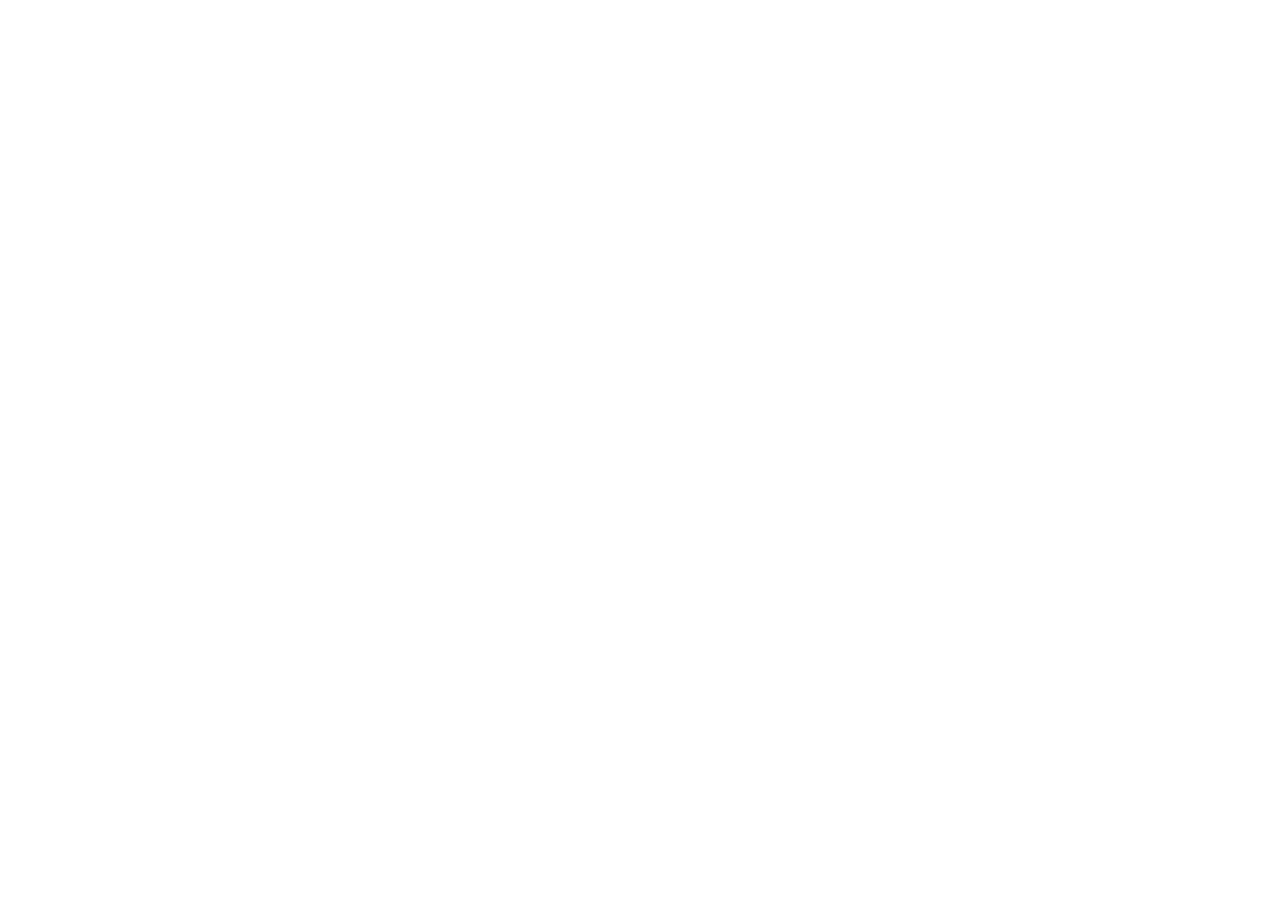
==== index-old.html @ 3f6f70b8 "Create index-old.html" ====
<!-- <!DOCTYPE html>
<html lang="en">
<head>
    <meta charset="UTF-8">
    <meta name="viewport" content="width=device-width, initial-scale=1.0">
    <title>Booking</title>
    <link href="https://cdn.jsdelivr.net/npm/bootstrap@5.3.3/dist/css/bootstrap.min.css" rel="stylesheet" integrity="sha384-QWTKZyjpPEjISv5WaRU9OFeRpok6YctnYmDr5pNlyT2bRjXh0JMhjY6hW+ALEwIH" crossorigin="anonymous">
    <script src="https://cdn.jsdelivr.net/npm/@popperjs/core@2.11.8/dist/umd/popper.min.js" integrity="sha384-I7E8VVD/ismYTF4hNIPjVp/Zjvgyol6VFvRkX/vR+Vc4jQkC+hVqc2pM8ODewa9r" crossorigin="anonymous"></script>
    <script src="https://cdn.jsdelivr.net/npm/bootstrap@5.3.3/dist/js/bootstrap.min.js" integrity="sha384-0pUGZvbkm6XF6gxjEnlmuGrJXVbNuzT9qBBavbLwCsOGabYfZo0T0to5eqruptLy" crossorigin="anonymous"></script>
    <link rel="stylesheet" href="https://cdnjs.cloudflare.com/ajax/libs/font-awesome/7.0.1/css/all.min.css">
    <link rel="stylesheet" href="style.css">
    </head>
<body>

    <nav class="navbar navbar-expand-lg m-3 ">
        <div class="container-fluid d-flex align-items-center ">
            
            <a href="#" class="navbar-brand fw-bold d-flex align-items-center ms-3 p-1 mb-2 mb-lg-0" style="width: 7em;">
                <img src="assets/images/logo.png" style="width: 40%;"  alt="logo">
                Booking
            </a>
            
            <button class="navbar-toggler primary-button" type="button" data-bs-toggle="collapse" data-bs-target="#nav">
                <span class="navbar-toggler-icon"></span>
            </button>

            <div class="collapse navbar-collapse" id="nav">

                <ul class="navbar-nav me-auto mb-2 mb-lg-0">
                    <li class="nav-item dropdown">
                        <a href="#" class="nav-link dropdown-toggle" role="button" data-bs-toggle="dropdown">Listings</a>
                        <ul class="dropdown-menu">
                            <li><a class="dropdown-item" href="#">Something</a></li>
                            <li><a class="dropdown-item" href="#">Something</a></li>
                        </ul>
                    </li>
                    <li class="nav-item dropdown">
                        <a href="#" class="nav-link dropdown-toggle" role="button" data-bs-toggle="dropdown">Pages</a>
                        <ul class="dropdown-menu">
                            <li><a class="dropdown-item" href="#">Something</a></li>
                            <li><a class="dropdown-item" href="#">Something</a></li>
                        </ul>
                    </li>
                    <li class="nav-item dropdown">
                        <a href="#" class="nav-link dropdown-toggle" role="button" data-bs-toggle="dropdown">Accounts</a>
                        <ul class="dropdown-menu">
                            <li><a href="#" class="dropdown-item">Something</a></li>
                            <li><a href="#" class="dropdown-item">Something</a></li>
                        </ul>
                    </li>
                </ul>


                <ul class="navbar-nav ms-auto">
                    <li class="nav-item">
                        <a href="#" class="nav-link active d-flex align-items-center mx-2">
                        <i class="fa-solid fa-hotel fa-lg"></i>Home</a>
                    </li>
                    <li class="nav-item">
                        <a href="#" class="nav-link d-flex align-items-center mx-2 ">
                        <i class="fa-solid fa-plane fa-lg"></i>Flight</a>
                    </li>
                    <li class="nav-item">
                        <a href="#" class="nav-link d-flex align-items-center mx-2">
                        <i class="fa-solid fa-earth-americas fa-lg"></i>Tour</a>
                    </li>
                    <li class="nav-item">
                        <a href="#" class="nav-link d-flex align-items-center mx-2">
                        <i class="fa-solid fa-taxi fa-lg"></i>Cab</a>
                    </li>
                </ul>

            </div>
            <button class="btn ms-5  btn-outline-secondary"><i class="fa-solid fa-bell"></i></button>
                <a class="btn ms-3" href=""><img width="40em" src="assets/icons/owner-img.webp" alt=""></a>
        </div>
    </nav>

   

    

    <section class="search-area">
        <div class="container mt-5">
            <div class="row">

             <div class="col col-lg-6 ">
                <div class="row mx-auto">
                    <h1 class="fw-bold fs-700">Find the top Hotels nearby.</h1>
                </div>

                <div class="row mx-auto">
                    <p class="para my-3">We bring you only a stay option, but an experience in your budget to enjoy the luxury.</p>
                </div>

                <div class="row mx-auto">
                    <div>
                    <button class="btn-clr btn-bg-clr primary-button">Discover Now</button>
                    <button class="btn "><i class="fa-regular fa-circle-play fa-2xl"></i>Watch our story</button>
                    </div>
                </div>

                <div class="row mx-auto">
                    <h3 class="fs-300 fw-bold py-5">Check availblity</h3>
                </div>
            </div>

                <div class="col-12 col-lg-6">
                <img width="90%" class="rounded-5 mx-auto" src="assets/images/pool-image.png" alt="">
                </div>
        
            <div>
            
            <form class="row px-4 py-4 search rounded-5">
                <div class="col-lg-3 mx-2 d-flex align-items-center">
                    <i class="fa-solid fa-location-dot"></i>
                    <div class="vstack">
                        <label for="location" class="fw-light">Location</label>
                        <input type="text" id="location" placeholder="Select-Location">
                </div>
                </div>

                <div class="col-lg-3 mx-2 d-flex align-items-center">
                    <i class="fa-solid fa-calendar-days"></i>
                    <div class="vstack">
                        <label for="location" class="fw-light">Checkin-out</label>
                        <input type="text" id="location" placeholder="19 sep-28sep">
                </div>
                </div>

                <div class="col-lg-3 mx-2 d-flex align-items-center">
                    <i class="fa-solid fa-user"></i>
                    <div class="vstack">
                        <label for="location" class="fw-light">Guest &rooms</label>
                        <input type="text" id="location" placeholder="2Guests 1room">
                </div>
                </div>

                <div class="col-lg-2 d-flex justify-content-center ms-3">
                    <button class="border-0 bg-transparent search-b my-4 my-lg-2" type="submit"><i class="fa-solid fa-magnifying-glass"></i></button>
                </div>    
            </form>

            </div>
        </div>
        
    </section>



    <section>
        <div class="container">
            <div class="row">
                <div class="col-12 d-flex flex-column flex-lg-row gap-3">

        <div class="d-flex flex-column flex-lg-row border rounded-4 overflow-hidden mt-5">
            <a href="#"><img class="offer-image" src="assets/images/image-2.png" alt="offer-1"></a>
            <div class="col-6 p-2">
                <h5 class="card-header border-0 bg-transparent text-center">Book&Enjoy</h5>
            <p class="card-content fs-100 text-center">20% off on the best availble availble room rate</p>
            </div>
        </div>

        <div class="d-flex flex-column flex-lg-row border rounded-4 overflow-hidden mt-5">
            <a href="#"><img class="offer-image" src="assets/images/image-3.png" alt="offer-2"></a>
            <div class="col-6 p-2">
                <h5 class="card-header border-0 bg-transparent text-center">Hot Summer Nights</h5>
            <p class="card-content para fs-100 text-center">20% off on the best availble availble room rate</p>
            </div>
        </div>

        <div class="d-flex flex-column flex-lg-row border rounded-4 overflow-hidden mt-5">
            <a href="#"><img class="offer-image" src="assets/images/image-4.png" alt="offer-3"></a>
            <div class="col-6 p-2">
                <h5 class="card-header border-0 bg-transparent text-center">Book&Enjoy</h5>
            <p class="para fs-100 text-center">20% off on the  best availble availble room rate</p>
            </div>
        </div>

            </div>
            </div>
        </div>
    </section>


    <section class="facility">
        <div class="container mt-5">
            <div class="row d-flex flex-column flex-lg-row">

                <div class="col-12 col-lg-6">
                    <img width="80%" class="rounded-5 mx-auto" src="assets/images/image-1.png" alt="">
                </div>

                <div class="col mt-5 col-lg-6 ">
                    <div class="row mx-auto">
                    <h1 class="fw-bold fs-700">The Best Holidays Start Here!</h1>
                    </div>

                    <div class="row px-2 mx-auto">
                        <p class="para my-3">Book your hotel with us and don't forget to grab an awesome hotel deal to save massive on yout stay.</p>
                    </div>

                    <div class="row mx-auto">
                        <div class="col-7 col-lg-4 mx-lg-auto p-2">
                            <i class="fa-1 fa-solid fa-utensils"></i>
                            <h3 class="fw-bold fs-300">Quality Food</h3>
                            <p class="para">Departure defective arranging raptuyous did. Conduct denied adding worth little.</p> 
                        </div>

                        <div class="col-7 col-lg-4  mx-lg-auto p-2">
                            <i class="fa-2 fa-solid fa-stopwatch"></i>
                            <h3 class="fw-bold fs-300">Quick Services</h3>
                            <p class="para">Sipposing so be resolving breakfast am or perfectly.</p>
                        </div>
                    </div>

                    <div class="row mx-auto">
                        <div class="col-7 col-lg-4  mx-lg-auto p-2">
                            <i class="fa-3 fa-solid fa-shield-halved"></i>
                            <h3 class="fw-bold fs-300">High Security</h3>
                            <p class="para">Arranging rapturous did belive him all had support.</p> 
                        </div>

                        <div class="col-7 col-lg-4  mx-lg-auto p-2">
                           <i class="fa-4 fa-solid fa-bolt-lightning"></i>
                            <h3 class="fw-bold fs-300">24 Hour Alert</h3>
                            <p class="para">Rapturous did belive him all had support.</p>
                        </div>
                    </div>

                </div>
        </div> 
    </section>


    <section>
        <div class="container">
            <div class="row">
                    <h1 class="fw-bold fs-700 text-center">Featured Hotels</h1>
            </div>

            <div class="row d-flex flex-column flex-lg-row mt-5">
                <div class="col col-lg-3 card border-0">

                    <img  class="rounded-4 hotels" src="assets/images/resort-img-1.png" alt="">
                    <span class="col rounded-4 px-2 hotel-location bg-dark text-light"><i class="fa-solid fa-location-dot"></i>New York</span>
                    <span class="fw-bold">Baga Comfort</span>

                    <div class="row">
                        <span class="col-8 text-success"><strong>$455</strong>/staring at</span>
                        <span class="hotel-rating col ms-4"><strong>4.5</strong><i class="fa-solid fa-star"></i></span>
                    </div>
                </div>

                <div class="col col-lg-3 card border-0">

                    <img class="rounded-4 hotels" src="assets/images/resort-img-2.png" alt="">
                    <span class="col rounded-4 px-2 hotel-location bg-dark text-light"><i class="fa-solid fa-location-dot"></i>California</span>

                    <span class="rounded-5 bg-dark text-light">
                        <img src="assets/icons/location-dark.png" alt="">
                    </span>

                    <span class="fw-bold">New Apollo Hotel</span>

                    <div class="row">
                        <span class="col-8 text-success"><strong>$585</strong>/staring at</span>
                        <span class="hotel-rating col ms-4"><strong>4.8</strong><i class="fa-solid fa-star"></i></span>
                    </div>
                </div>

                <div class="col col-lg-3 card border-0">

                    <img class="rounded-4 hotels" src="assets/images/resort-img-3.png" alt="">
                    <span class="col rounded-4 px-2 hotel-location bg-dark text-light"><i class="fa-solid fa-location-dot"></i>Los Angelos</span>
                    <span class="fw-bold fs-100">New Age Hotel</span>

                    <div class="row">
                        <span class="col-8 text-success"><strong>$385</strong>/staring at</span>
                        <span class="hotel-rating col ms-4"><strong>4.8</strong><i class="fa-solid fa-star"></i></span>
                    </div>
                </div>

                <div class="col col-lg-3 card border-0">

                    <img class="rounded-4" src="assets/images/resort-img-4.png" alt="">
                    <span class="col rounded-4 px-2 hotel-location bg-dark text-light"><i class="fa-solid fa-location-dot"></i>Chicago</span>
                    <span class="fw-bold">Helios Beach Resort</span>

                    <div class="row">
                        <span class="col-8 text-success"><strong>$665</strong>/staring at</span>
                        <span class="hotel-rating col ms-4"><strong>4.8</strong><i class="fa-solid fa-star"></i></span>
                    </div>
                </div>
            </div>
        </div>
    </section>



    <section>
        <div class="container ">
            <div class="row mt-5 d-flex justify-content-center">
                <div class="col-6 col-lg-1 mx-auto"><img src="assets/images/company-1.png" alt=""></div>
                <div class="col-6 col-lg-1 mx-auto"><img src="assets/images/company-2.png" alt=""></div>
                <div class="col-6 col-lg-1 mx-auto"><img src="assets/images/company-3.png" alt=""></div>
                <div class="col-6 col-lg-1 mx-auto"><img src="assets/images/company-4.png" alt=""></div>
                <div class="col-6 col-lg-1 mx-auto"><img src="assets/images/company-5.png" alt=""></div>
                <div class="col-6 col-lg-1 mx-auto"><img src="assets/images/company-6.png" alt=""></div>
            </div>
        </div>
    </section>


        <section>
        <div class="container mt-5">
            <div class="row d-flex flex-column flex-lg-row">

                <div class="col-12 col-lg-6">
                    <img width="80%" class="rounded-5 mx-auto" src="assets/images/reviews.png" alt="">
                </div>

                <div class="col mt-5 col-lg-4 ">
                    
                    <div class="row quote">
                        <div class="col-1 mb-3">
                            <i class="fa-solid fa-quote-left"></i>
                        </div>
                    </div>

                    <div class="row">
                        <p>Moonligth newspaper up its enjoyment agrreable depending.Timed voice share led him to eiden noisy young. at weddings believed in laughing.</p>
                    </div>

                    <div class="row d-flex">
                       <span class="rating">
                        <i class="fa-solid fa-star"></i>
                       <i class="fa-solid fa-star"></i>
                       <i class="fa-solid fa-star"></i>
                       <i class="fa-solid fa-star"></i> 
                       <i class="fa-solid fa-star-half-stroke"></i>
                       </span>

                       <span class="fw-bold">Billy Vasquez</span>
                       <span class="para">CEO of apple</span>
                    </div>
                    

                </div>
        </div> 
    </section>



    <section>
        <div class="container">
            <div class="row mt-5">
                <div class="row">
                    <h1 class="fw-bold fs-700 text-center">Explore Nearby</h1>
            </div>
            </div>
            <div class="row mt-5">
                <div class="col-6 col-lg-2 card border-0 px-5  text-center">
                    <img class="rounded-circle" src="assets/images/city-img.png" alt="">
                    <span class="fw-bold">San francisco</span>
                    <span class="para">13 min drive</span>
                </div>

                <div class="col-6 col-lg-2 card border-0 px-5 text-center">
                    <img class="rounded-circle" src="assets/images/city-img-2.png" alt="">
                    <span class="fw-bold">Los Angeles</span>
                    <span class="para">13 min drive</span>
                </div>

                <div class="col-6 col-lg-2 card border-0 px-5 text-center">
                    <img class="rounded-circle" src="assets/images/city-img-3.png" alt="">
                    <span class="fw-bold">Miami</span>
                    <span class="para">25 min drive</span>
                </div>

                <div class="col-6 col-lg-2 card border-0 px-5 text-center">
                    <img class="rounded-circle" src="assets/images/city-img-4.png" alt="">
                    <span class="fw-bold">Sanjosh</span>
                    <span class="para">23 min drive</span>
                </div>
                
                <div class="col-6 col-lg-2 card border-0 px-5 text-center">
                    <img class="rounded-circle" src="assets/images/city-img-5.png" alt="">
                    <span class="fw-bold">New York</span>
                    <span class="para">78 min drive</span>
                </div>

                <div class="col-6 col-lg-2 card border-0 px-5 text-center">
                    <img class="rounded-circle" src="assets/images/city-img-6.png" alt="">
                    <span class="fw-bold">North Justen</span>
                    <span class="para">18 min drive</span>
                </div>
            </div>
            <div class="row mt-5">

                <div class="col-6 col-lg-2 card border-0 px-5 text-center">
                    <img class="rounded-circle" src="assets/images/city-img-7.png" alt="">
                    <span class="fw-bold">Rio</span>
                    <span class="para">50 min drive</span>
                </div>

                <div class="col-6 col-lg-2 card border-0 px-5 text-center">
                    <img class="rounded-circle" src="assets/images/city-img-8.png" alt="">
                    <span class="fw-bold">Las Vegas</span>
                    <span class="para">55 min drive</span>
                </div>

                <div class="col-6 col-lg-2 card border-0 px-5 text-center">
                    <img class="rounded-circle" src="assets/images/city-img-9.png" alt="">
                    <span class="fw-bold">Texas</span>
                    <span class="para">39 min drive</span>
                </div>

                <div class="col-6 col-lg-2 card border-0 px-5 text-center">
                    <img class="rounded-circle" src="assets/images/city-img-10.png" alt="">
                    <span class="fw-bold">Chicoga</span>
                    <span class="para m0">120 min drive</span>
                </div>

                <div class="col-6 col-lg-2 card border-0 px-5 text-center">
                    <img class="rounded-circle" src="assets/images/city-img-11.png" alt="">
                    <span class="fw-bold">New Keagon</span>
                    <span class="para">40 min drive</span>
                </div>

                <div class="col-6 col-lg-2 card border-0 px-5 text-center">
                    <img class="rounded-circle" src="assets/images/city-img-12.png" alt="">
                    <span class="fw-bold">Oslo</span>
                    <span class="para">30 min drive</span>
                </div>
            </div>
        </div>
    </section>


    <section class="bg-d connect-withus">
        <div class="container">
            <div class="row gap-5 mx-auto p-5">
                <div class="col-10 col-lg-3 col-md-5 card d-flex flex-row p-2">
                     <i class="fa-solid fa-hand-holding-medical"></i>
                    <div>
                        <h5 class="fw-bold fs-200">24x7 Help</h5>
                        <p class="para">If we fall short of your expectations in any way let us know.</p>
                    </div>
                </div>
                <div class="col-10 col-lg-3 col-md-5 card d-flex d-flex flex-row p-2 me-1">
                    <i class="fa-solid fa-hand-holding-heart"></i>
                    <div>
                        <h5 class="fw-bold fs-200">Payment Trust</h5>
                        <p class="para">All refunds come with no quetsions asked guarantee</p>
                    </div>
                </div>
                <div class="col-12 col-lg-5 col-md-5 find-us">
                    <h5 class="fw-bold fs-200">Download app</h5>
                    <div class="row gap-5">
                        <div class="row col-6 col-lg-5 bg-dark text-light card border-0 rounded-1 d">
                        <div class="d-flex flex-row align-items-center">
                            <i class="fa-brands fa-google-play"></i>
                            <div>
                            <span class="fs-100">GET IT ON</span>
                            <h5 class="fs-100">Google PLay</h5>
                            </div>
                        </div>
                    </div>

                    <div class="row row col-6 col-lg-6 bg-dark text-light card border-0 rounded-1">
                        <div class="d-flex flex-row align-items-center">
                            <i class="fa-brands fa-apple"></i>
                            <div>
                            <span class="fs-100">Download on</span>
                            <h5 class="fs-100">App Store</h5>
                            </div>
                        </div>
                    </div>
                    </div>

                </div>
            </div>
        </div>
    </section>



    <footer class="footer bg-black text-light pt-5 pb-4">
        <div class="container">
            <div class="row">
                <div class="col-lg-3 col-md-6 mb-4">
                    <div class="d-flex gap-1 align-items-center mb-">
                        <img width="15%" src="assets/images/dark-logo.png" alt="">
                        <h5>Booking</h5>
                    </div>
                    <p class="pe-4">Departure defective arranging rapturous did believe him all had supported.</p>
                    <ul class="list-unstyled">
                        <li class="mb-2"><i class="fa-solid fa-phone me-2"></i> +1234 568 963</li>
                        <li><i class="fa-solid fa-envelope me-2"></i> example@gmail.com</li>
                    </ul>
                </div>

                <div class="col-lg-2 col-md-3 col-6 mb-4">
                    <h5>Page</h5>
                    <ul class="list-unstyled">
                        <li class="mb-2"><a href="#">About us</a></li>
                        <li class="mb-2"><a href="#">Contact us</a></li>
                        <li class="mb-2"><a href="#">News and Blog</a></li>
                        <li><a href="#">Meet a Team</a></li>
                    </ul>
                </div>

                <div class="col-lg-2 col-md-3 col-6 mb-4">
                    <h5>Link</h5>
                    <ul class="list-unstyled">
                        <li class="mb-2"><a href="#">Sign up</a></li>
                        <li class="mb-2"><a href="#">Sign in</a></li>
                        <li class="mb-2"><a href="#">Privacy Policy</a></li>
                        <li class="mb-2"><a href="#">Terms</a></li>
                        <li class="mb-2"><a href="#">Cookie</a></li>
                        <li><a href="#">Support</a></li>
                    </ul>
                </div>

                <div class="col-6 col-lg-2 mb-4">
                    <h5>Global Site</h5>
                    <ul class="list-unstyled">
                        <li class="mb-2"><a href="#">India</a></li>
                        <li class="mb-2"><a href="#">California</a></li>
                        <li class="mb-2"><a href="#">Indonesia</a></li>
                        <li class="mb-2"><a href="#">Canada</a></li>
                        <li><a href="#">Malaysia</a></li>
                    </ul>
                </div>

                <div class="col-6 col-lg-3 col-md-6 mb-4">
                    <h5>Booking</h5>
                    <ul class="list-unstyled">
                        <li class="mb-2">
                            <a href="#"><i class="fa-solid fa-hotel me-2"></i> Hotel</a>
                        </li>
                        <li class="mb-2">
                            <a href="#"><i class="fa-solid fa-plane me-2"></i> Flight</a>
                        </li>
                        <li class="mb-2">
                            <a href="#"><i class="fa-solid fa-earth-americas me-2"></i> Tour</a>
                        </li>
                        <li><a href="#">
                            <i class="fa-solid fa-taxi me-2"></i> Cabs</a>
                        </li>
                    </ul>
                </div>
            </div>

            <div class="row mt-4">
                <div class="col-12">
                    <h5>Top Links</h5>
                    <p>
                        <a href="#">Flights</a> <a class="mx-2" href="#">Hotels</a>  <a class="mx-2" href="#">Tours</a>  <a class="mx-2" href="#">Cabs</a>  <a class="mx-2" href="#">About</a>  <a class="mx-2" href="#">Contact us</a>  <a class="mx-2" href="#">Blogs</a>  <a class="mx-2" href="#">Services</a>  <a class="mx-2" href="#">Detail page</a>  <a class="mx-2" href="#">Services</a>  <a class="mx-2" href="#">Policy</a>  <a class="mx-2" href="#">Testimonials</a>  <a class="mx-2" href="#">Newsletters</a>  <a class="mx-2" href="#">Podcasts</a>  <a class="mx-2" href="#">Protests</a>  <a href="#">NewsCyber</a>  <a class="mx-2" href="#">Education</a>  <a class="mx-2" href="#">Sports</a>  <a class="mx-2" href="#">Tech and Auto</a>  <a class="mx-2" href="#">Opinion</a>  <a class="mx-2" href="#">Share Market</a>
                    </p>
                </div>
            </div>

            <div class="row align-items-center mt-4">
                <div class="col-md-6 mb-4 mb-md-0">
                    <h5>Payment & Security</h5>
                    <div class="payment-icons">
                        <img width="50%" src="assets/images/paypal.png" alt="PayPal">
                    </div>
                </div>
                <div class="col-md-6 text-md-end">
                    <h5>Follow us on</h5>
                    <div class="social-icons">
                        <a class="mx-2" href="#" class="facebook"><i class="fab fa-facebook-f"></i></a>
                        <a href="#" class="instagram"><i class="fab fa-instagram"></i></a>
                        <a href="#" class="twitter"><i class="fab fa-twitter"></i></a>
                        <a href="#" class="linkedin"><i class="fab fa-linkedin-in"></i></a>
                    </div>
                </div>
            </div>

            <hr>

            <div class="row mt-5">
                <div class="col-md-6 mb-2 mb-md-0">
                    <p class="mb-0">Copyrights ©2024 Booking. Build by Webestica.</p>
                </div>
                <div class="col-md-6 text-md-end">
                    <a href="#" class="me-3">Privacy policy</a>
                    <a href="#" class="me-3">Terms and conditions</a>
                    <a href="#">Refund policy</a>
                </div>
            </div>
        </div>
    </footer>
    

</body>
</html> -->
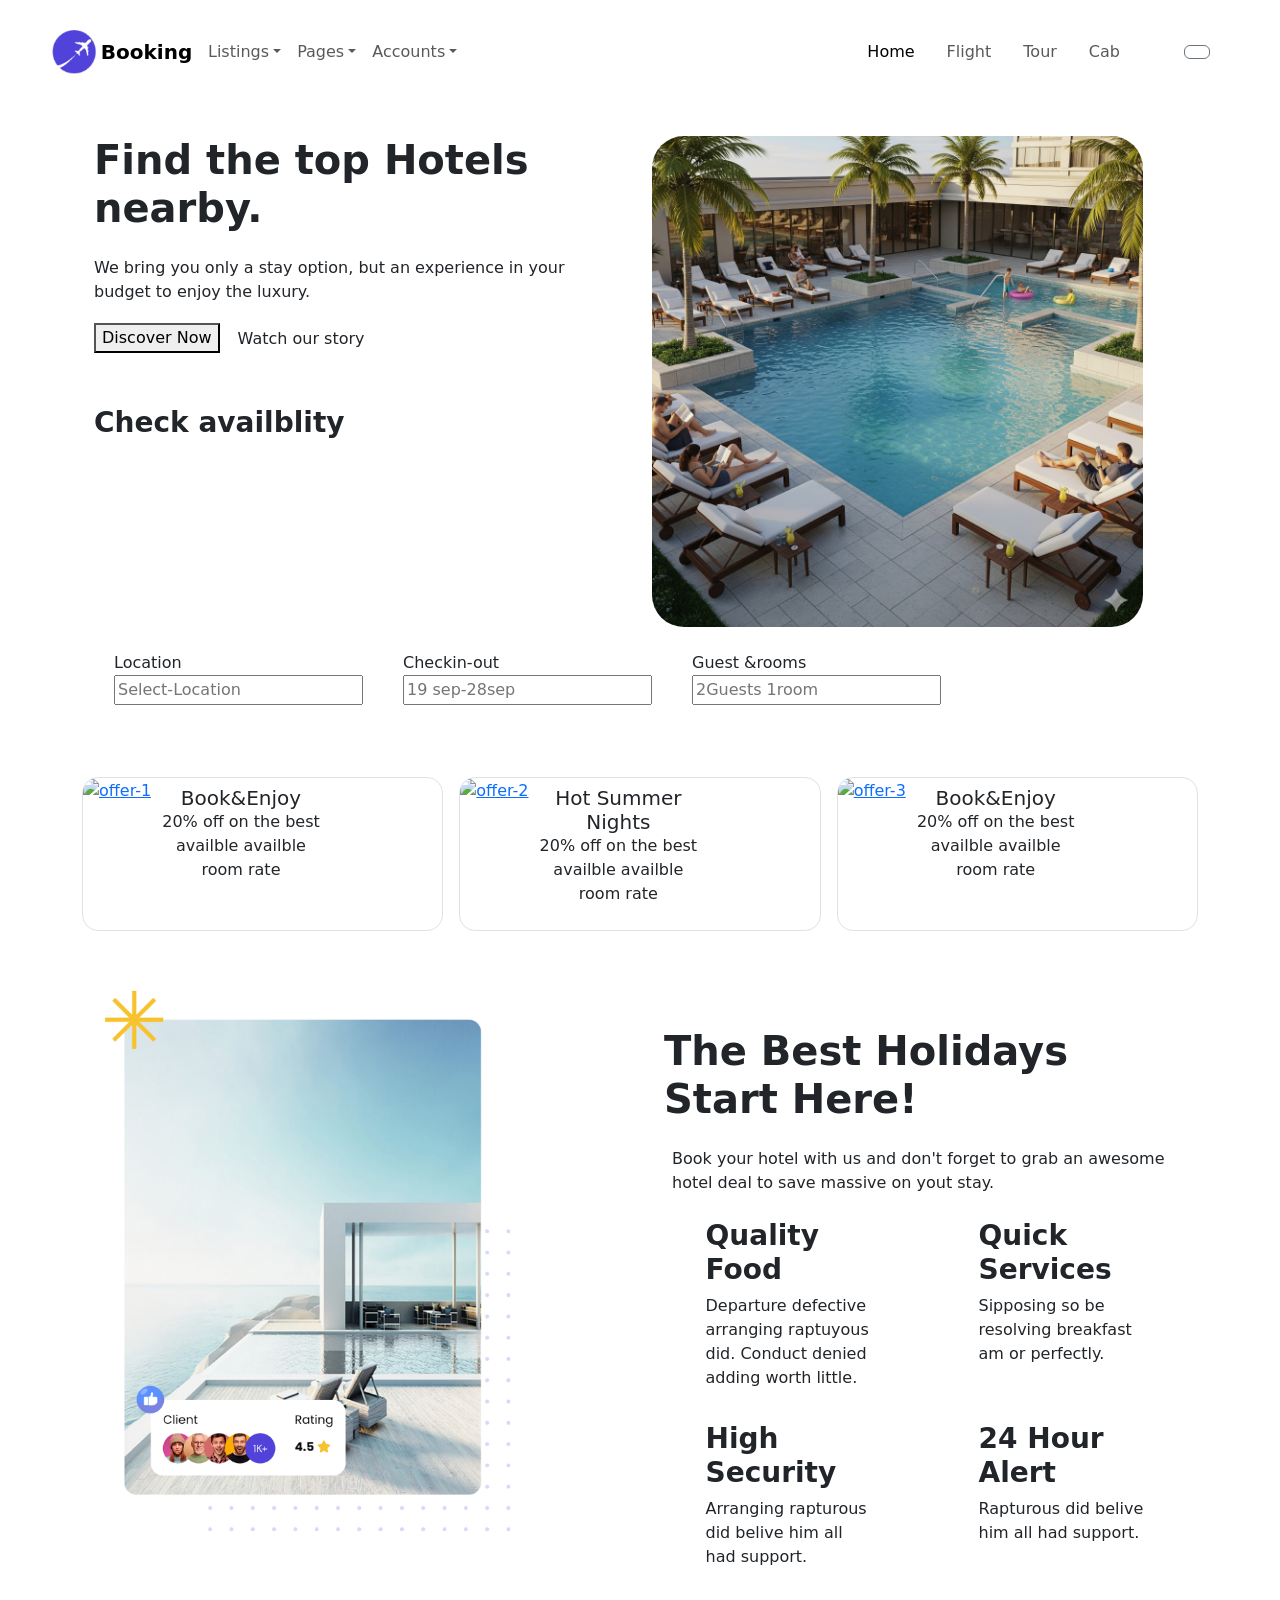
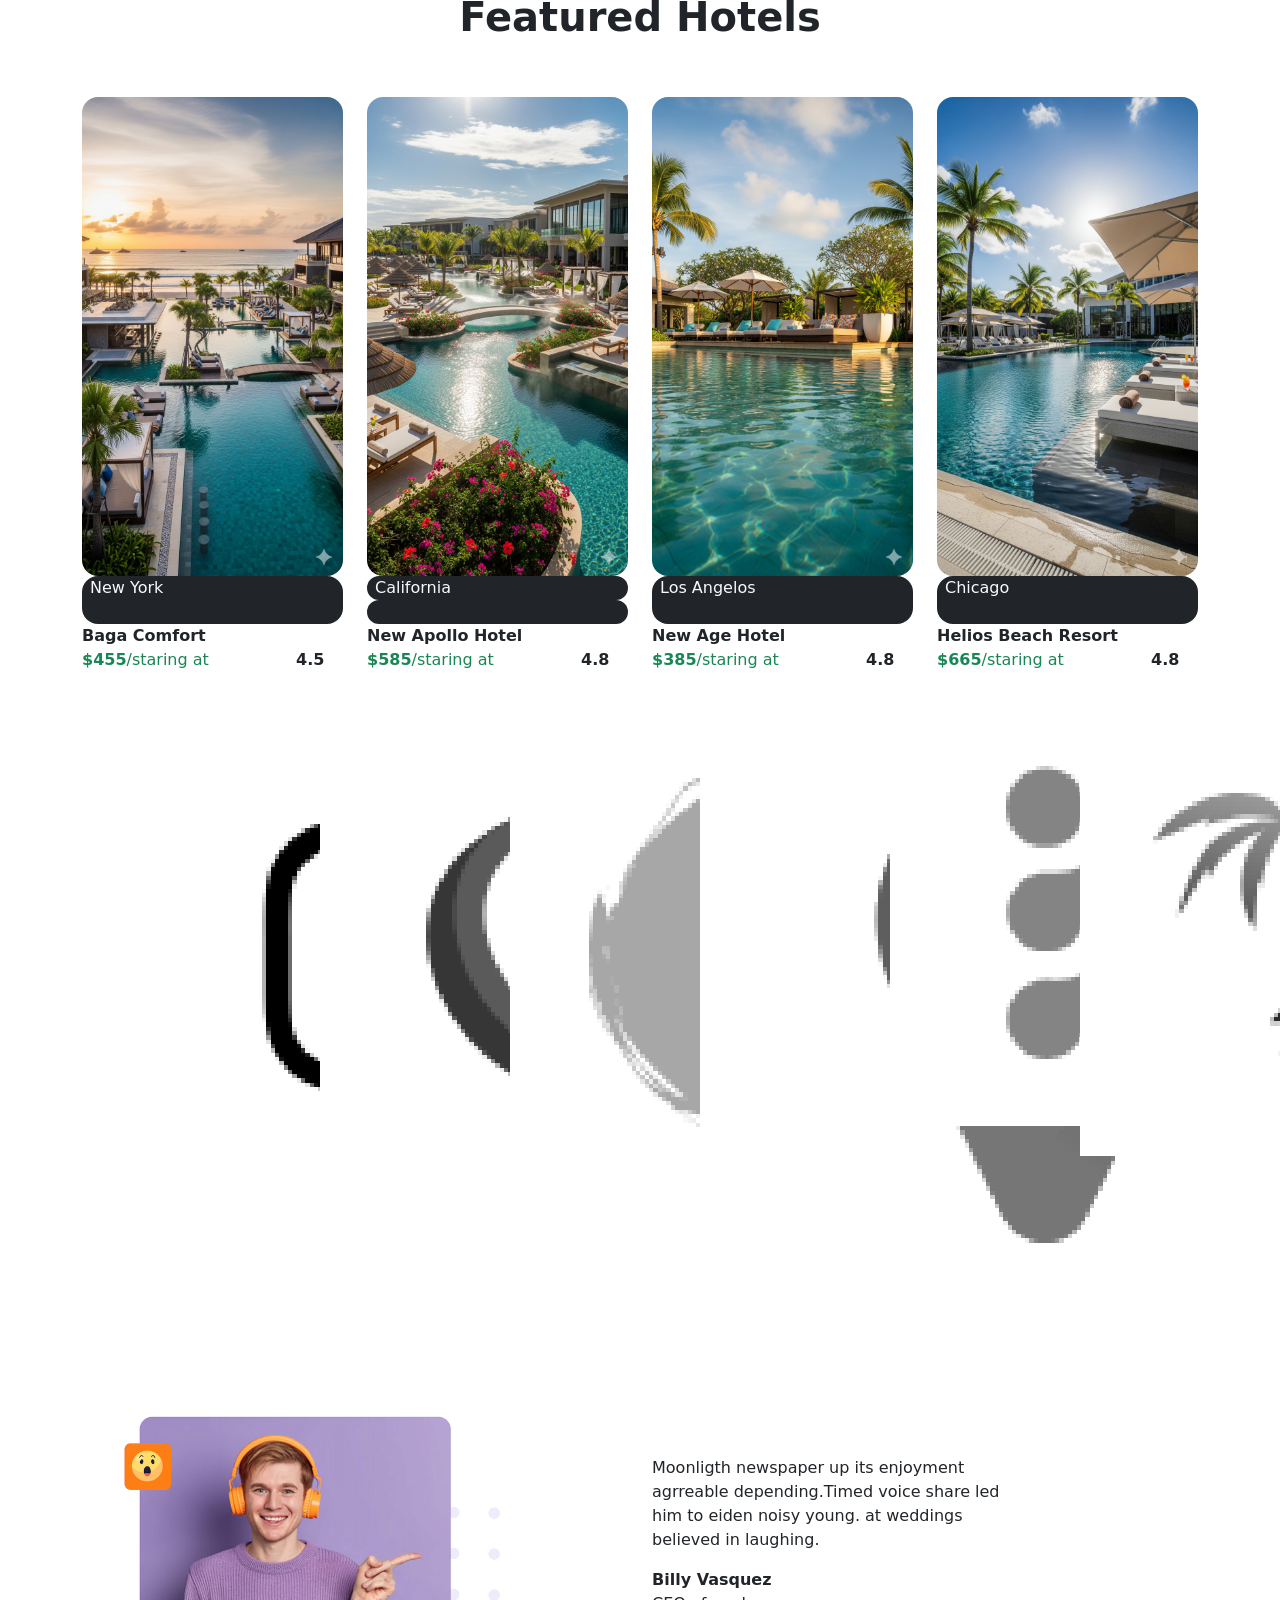
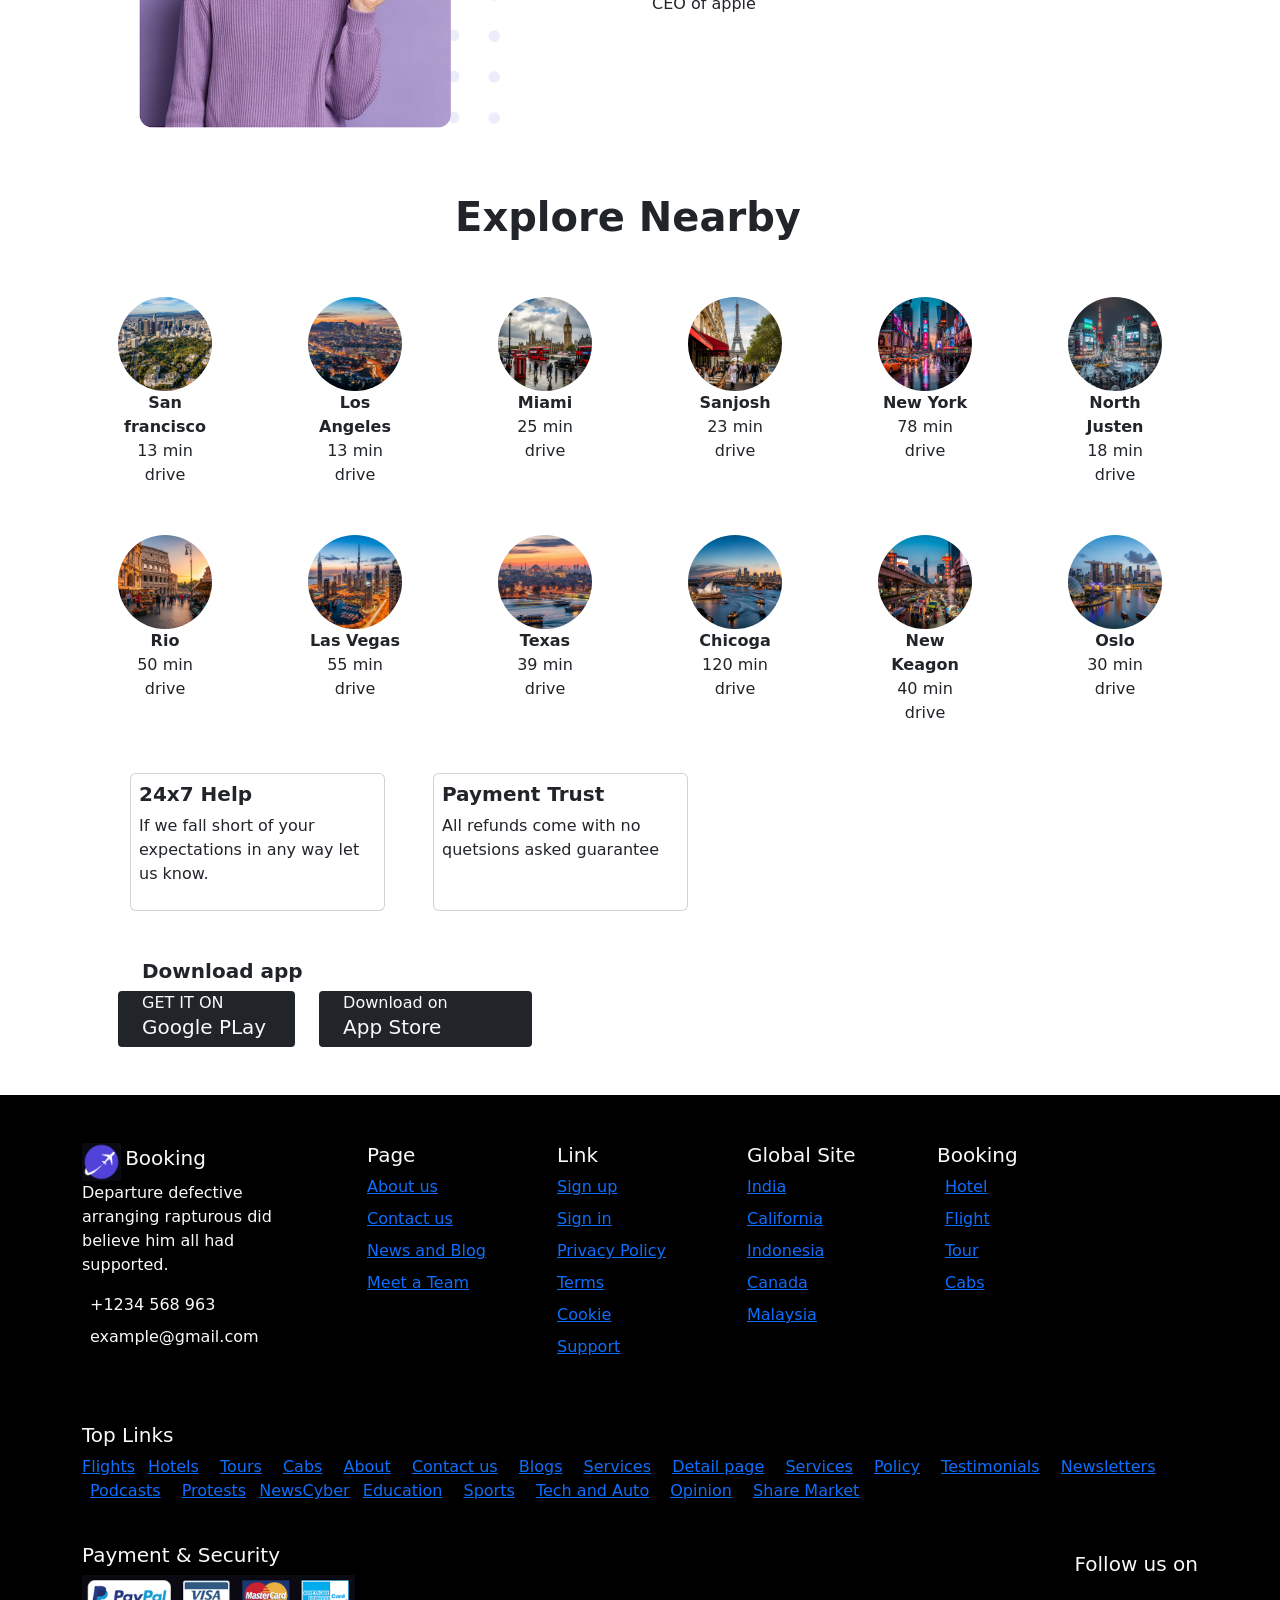
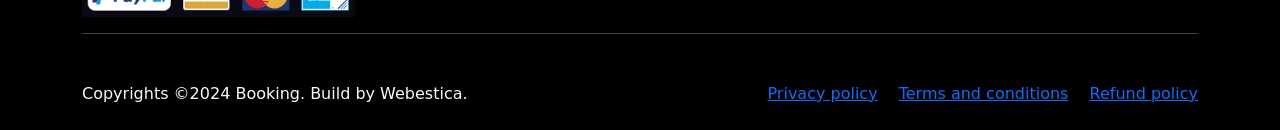
==== commit c6e53587: "Footer/comments" ====
--- a/index-old.html
+++ b/index-old.html
@@ -1,4 +1,4 @@
-<!-- <!DOCTYPE html>
+<!DOCTYPE html>
 <html lang="en">
 <head>
     <meta charset="UTF-8">
@@ -597,4 +597,4 @@
     
 
 </body>
-</html> -->+</html>
